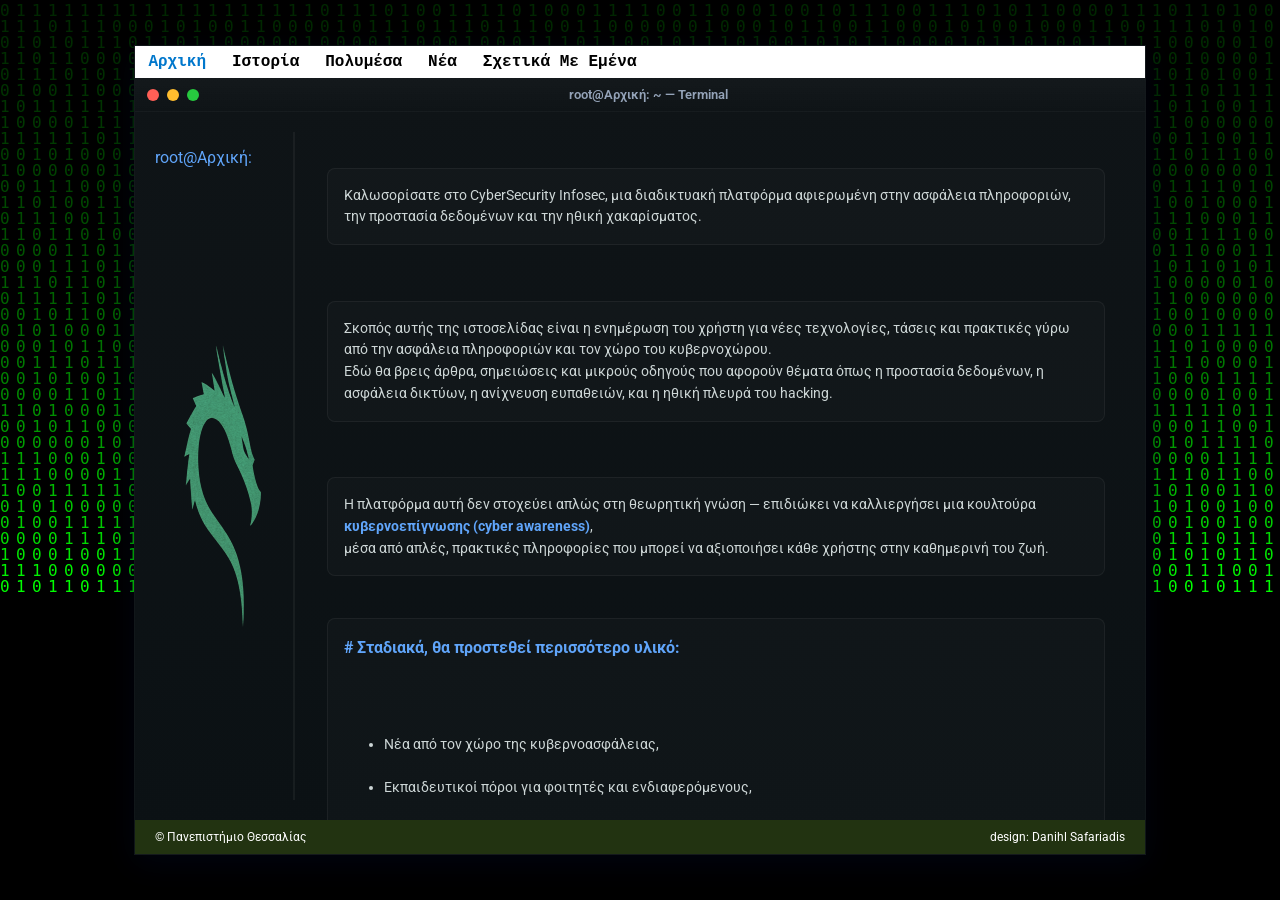
==== docs/index.html @ f3630f75 "Prepare website for GitHub Pages deployment" ====
<!doctype html>
<html lang="el">
<head>
  <meta charset="utf-8">
  <meta name="viewport" content="width=device-width,initial-scale=1">
  <title>CyberSecurity Infosec</title>
  <link rel="stylesheet" href="mystyles.css">
</head>
<body>
	<canvas id="matrix"></canvas>
	<div class="term-window" role="region" aria-label="Kali style terminal mock">
	<nav class="menu-bar">
		<ul>
			<li><a href="index.html" class="selected">Αρχική</a></li>
			<li><a href="history.html">Ιστορία</a></li>
			<li><a href="multimedia.html">Πολυμέσα</a></li>
			<li><a href="news.html">Νέα</a></li>
			<li><a href="aboutme.html">Σχετικά Με Εμένα</a></li>
		</ul>
	</nav>
	
	<!-- Top bar -->
    <div class="chrome">
		<div class="dots" aria-hidden="true">
			<div class="dot close"></div>
			<div class="dot min"></div>
			<div class="dot max"></div>
		</div>
		<div class="title">root@Αρχική: ~ — Terminal</div>
		<div style="width:36px"></div> <!-- κανει center το "root@kali: ~ — Terminal" -->
    </div>
	
	<div class="term-body">
		<nav id="leftsidebar">
			<p class="prompt">root@Αρχική:</p>
			<img src="../media/full/kali3.png" alt="sidebarlogo">
		</nav>

		<main class="terminal">
					<p>Καλωσορίσατε στο CyberSecurity Infosec, μια διαδικτυακή πλατφόρμα αφιερωμένη στην ασφάλεια πληροφοριών, την προστασία δεδομένων και την ηθική χακαρίσματος.</p>
					<p>Σκοπός αυτής της ιστοσελίδας είναι η ενημέρωση του χρήστη για νέες τεχνολογίες, τάσεις και πρακτικές γύρω από την ασφάλεια πληροφοριών και τον χώρο του κυβερνοχώρου.
					Εδώ θα βρεις άρθρα, σημειώσεις και μικρούς οδηγούς που αφορούν θέματα όπως η προστασία δεδομένων, η ασφάλεια δικτύων, η ανίχνευση ευπαθειών, και η ηθική πλευρά του hacking.</p>
					<p>Η πλατφόρμα αυτή δεν στοχεύει απλώς στη θεωρητική γνώση — επιδιώκει να καλλιεργήσει μια κουλτούρα <b class="prompt" style="font-weight:bold;">κυβερνοεπίγνωσης (cyber awareness)</b>, 
					μέσα από απλές, πρακτικές πληροφορίες που μπορεί να αξιοποιήσει κάθε χρήστης στην καθημερινή του ζωή.</p>
					<article><h3>Σταδιακά, θα προστεθεί περισσότερο υλικό:</h3>
						<ul>		
							<li>Νέα από τον χώρο της κυβερνοασφάλειας,</li>
							<li>Εκπαιδευτικοί πόροι για φοιτητές και ενδιαφερόμενους,</li>
							<li>Και προτάσεις εργαλείων για όσους θέλουν να εμβαθύνουν στον κόσμο του ethical hacking.</li>
						</ul>
					</article>
					<p>Η ασφάλεια στο διαδίκτυο δεν είναι πολυτέλεια, είναι <b class="prompt">αναγκαιότητα</b>.
					Καλώς ήρθες, λοιπόν, στον χώρο του <strong class="prompt">CyberSecurity Infosec</strong>, όπου η γνώση γίνεται η καλύτερη άμυνα.</p>
		</main>
	</div>
	
	<footer id="footer">
      <div id="leftfooter">&copy; Πανεπιστήμιο Θεσσαλίας</div>
      <div id="rightfooter">design: Danihl Safariadis</div>
    </footer>
	</div>
	<script>
		const canvas = document.getElementById("matrix");
		const ctx = canvas.getContext("2d");

		
		canvas.height = window.innerHeight;
		canvas.width = window.innerWidth;

		
		const chars = "01";
		const fontSize = 16;
		const columns = canvas.width / fontSize;

		
		const drops = Array(Math.floor(columns)).fill(1);

		function draw() {
		ctx.fillStyle = "rgba(0, 0, 0, 0.05)"; 
		ctx.fillRect(0, 0, canvas.width, canvas.height);
	
		ctx.fillStyle = "#0F0";
		ctx.font = fontSize + "px monospace";

		drops.forEach((y, i) => {
			const text = chars.charAt(Math.floor(Math.random() * chars.length));
			const x = i * fontSize;
			ctx.fillText(text, x, y * fontSize);

			if (y * fontSize > canvas.height && Math.random() > 0.975) drops[i] = 0;
			drops[i]++;
		});
	}

		setInterval(draw, 33);

		window.addEventListener("resize", () => {
		canvas.height = window.innerHeight;
		canvas.width = window.innerWidth;
	});
	</script>
</body>
</html>
---- docs/mystyles.css ----
:root{
  --bg:#0b0f12;
  --panel:#0f1417;
  --text:#cdd6d6;
  --muted:#94a3b8;
  --accent:#6ee7b7;
  --accent2:#60a5fa;
  --shadow: 0 8px 30px rgba(2,6,23,0.7);
  --font: 'Roboto', sans-serif;
}

*{box-sizing:border-box}
html,body{
	height: 100%;
	min-height: 100vh;
	overflow: hidden;
}

body{
  margin:0;
  background:linear-gradient(180deg,#071014 0%, #071014 40%, #08131a 100%);
  font-family:var(--font);
  display:flex;
  align-items:center;
  flex-direction: column;
  justify-content:center;
  padding:0;
  color:var(--text);
}


/* --- FONTS -------------------------------------------*/  
@font-face {
  font-family: 'Roboto';
  src: url('../fonts/Roboto-VariableFont_wdth,wght.ttf') format('truetype');
  font-weight: 100 900;
  font-style: normal;
}

@font-face {
  font-family: 'Roboto';
  src: url('../fonts/Roboto-Italic-VariableFont_wdth,wght.ttf') format('truetype');
  font-weight: 100 900;
  font-style: italic;
}


/* --- MENU BAR -------------------------------------------*/  
.menu-bar{
	background-color:white;
}

.menu-bar ul {
    display: flex;
    justify-content: left;
    list-style: none;
    padding: 0;
    margin: 0;
}

.menu-bar li a {
    color: black;
    text-decoration: none;
    padding: 6px 12px;
    border: 1px solid transparent;
    transition: all 0.3s ease;
    position: relative;
    font-family: 'Courier New', monospace;
    font-weight: bold;
	display: inline-block;
}

.menu-bar li{
	margin: 0;
	cursor: pointer;
	display: flex; 
}


.menu-bar li a:hover {
	background-color: rgba(0, 0, 0, 0.05);
	border-radius: 4px;
}

.menu-bar li a.selected {
	color: #0077cc;
}

.menu-bar li a::after {
    content: '>';
    position: absolute;
    right: 0;
    opacity: 0;
    transition: opacity 0.3s ease;
}

.menu-bar li a::before {
    content: '<';
    position: absolute;
    left: 0;
    opacity: 0;
    transition: opacity 0.3s ease;
}

.menu-bar li a:hover::after,
.menu-bar li a:hover::before {
  opacity: 1;
}


/* --- TERMINAL -------------------------------------------*/  

.term-window{
	width: fit-content;
	min-width:900px;
	max-width: 79vw;
	height: min(90vh, 900px);
	max-height: 95vh;
	background:linear-gradient(180deg,var(--panel), #0b1114);
	box-shadow:var(--shadow);
	display: flex;
	overflow:hidden;
	flex-direction: column;
	border:1px solid rgba(255,255,255,0.02);

}

.term-body {
	display: flex;
	height:100%;
	align-items: flex-start;   
	padding: 20px;
	gap: 12px;              
	flex: 1;                  
	overflow-y: auto;     
	overflow-x: hidden;
	min-width: 0;
}

.terminal{
	flex: 1 1 auto; 
	min-width: 0; 
	padding:0 20px;
	min-height:380px;
	margin: 0 ;
	font-size:14px;
	line-height:1.55;
	tab-size:2;
	color:var(--text);
	white-space:pre-line; 
	word-break: break-word;
	overflow-y: auto;
}

.prompt{
	color:var(--accent2);
}


.cmd{flex:1;white-space:pre-wrap;word-break:break-word;color:var(--text)}


/* --- DOTS AND TOP BAR -------------------------------------------*/  
.dots{
	display:flex;
	gap:8px
}

.dot{
	width:12px;
	height:12px;
	border-radius:50%
}

.dot.close{
	background:#ff5f56
}

.dot.min{
	background:#ffbd2e
}

.dot.max{
	background:#27c93f
}

.chrome{
  height:34px;
  display:flex;
  align-items:center;
  gap:10px;
  padding:6px 12px;
  background:linear-gradient(180deg, rgba(255,255,255,0.02), transparent);
  border-bottom:1px solid rgba(255,255,255,0.01);
}


.title{
	flex:1;
	text-align:center;
	font-size:13px;
	color:var(--muted);
	font-weight:600
}


/* --- FOOTER --------------------------------------------*/    
    #footer {
		display: flex;
		justify-content: space-between;
		align-items: center;
		background-color: #231;
		font-size: 12px;
		padding: 10px 20px;
		margin: 0;
		color:white;
    }

#leftfooter , #rightfooter{
	width:auto;
	}
	
article{
	margin: 0 0 6px 0;
	padding: 0;
}
/* --- MATRIX RAIN --------------------------------------------*/    
#matrix {
  position: fixed;
  top: 0;
  left: 0;
  width: 100%;
  height: 100%;
  z-index: -1;           
  background: black;   
}

/* --- ANIMATIONS --------------------------------------------*/    
h3::before {
  content: "# ";
  color: var(--accent2);
  animation: blink 1.2s steps(1, start) infinite;
}

.blinking::before{
	content: "# ";
	color: var(--accent2);
	animation: blink 1.2s steps(1, start) infinite;
}

.blinking::after{
	content: " #";
	color: var(--accent2);
	animation: blink 1.2s steps(1, start) infinite;
}
.blinkingunder::after{
	content: " _";
	color: gray;
	animation: blink 1.2s steps(1, start) infinite;
}

@keyframes blink {
  50% { opacity: 0; }
}

@keyframes fadingshadow {
  50% {box-shadow: 0px 0px 30px var(--accent2);}
}


/* --- SIDEBAR -------------------------------------------*/    
#leftsidebar,#rightsidebar {
	flex: 0 0 140px;  
	height:100%;
	width:100%;
	min-width: 140px;
	padding: 0;
	margin: 0;
	position:sticky;
	top:0;
	align-self: flex-start;
}

#leftsidebar{
	border-right: 2px solid rgba(255, 255, 255, 0.05);
}

#rightsidebar{
	border-left: 2px solid rgba(255, 255, 255, 0.05);
}

nav ol li a:hover{
	font-weight: bolder;
	color: blue;
	
}

nav ol li a{
	text-decoration: none; 
	color: skyblue;
}


/* --- GALLERY-------------------------------------------*/   
.gallery {
  display: grid;
  grid-template-columns: repeat(3, 1fr);
  gap: 16px;
  margin-top: 20px;
}

.gallery img {
  width: 400px;
  height: 350px;
  border-radius: 10px;
  transition: transform 0.3s ease, box-shadow 0.3s ease;
  border: 1px solid rgba(255,255,255,0.05);
}

.gallery img:hover {
  transform: scale(1.05);
  box-shadow: 0 0 10px var(--accent2);
}

/* --- VIDEO AND ANIMATION -------------------------------------------*/   
.video {
	display: block;
	position: relative;
	width: 600px;
	max-width: 100%;
	position: relative;
	margin: 30px auto;
	overflow: hidden;
	border-radius: 10px;
	animation: fadingshadow 1s infinite;
}



.video img {
  width: 100%;
  height: 100%;
  display: block;
  border-radius: 10px;
}

.video:hover{
  transform: scale(1.05);
}

/* --- TABLES -------------------------------------------*/   

table,th,td{
	border: 1px solid;
}

table {
  width: 100%;
  border-collapse: collapse;
  margin-top: 10px;
  font-family: var(--font);
}

th {
  color: var(--accent);
  font-weight: bold;
  background: rgba(255,255,255,0.05);
}

td {
  color: var(--text);
}

/* --- ARTICLE -------------------------------------------*/  

article {
  border: 1px solid rgba(255,255,255,0.05);
  background: rgba(255,255,255,0.02);
  padding: 16px;
  margin-bottom: 20px;
  border-radius: 8px;
}

article:hover {
  border-color: var(--accent2);
  box-shadow: 0 0 8px rgba(96,165,250,0.2);
}

article h3 {
  color: var(--accent2);
  margin-top: 0;
}

article p em {
  color: var(--muted);
}

/* --- EXTRA -------------------------------------------*/  
.topgap{
	padding-top:20px;
}

main  p {
  border: 1px solid rgba(255,255,255,0.05);
  background: rgba(255,255,255,0.02);
  padding: 16px;
  margin-bottom: 20px;
  border-radius: 8px;
}

main  p:hover {
  border-color: var(--accent2);
  box-shadow: 0 0 8px rgba(96,165,250,0.2);
}

main  p h3 {
  color: var(--accent2);
  margin-top: 0;
}

main p em {
  color: var(--muted);
}
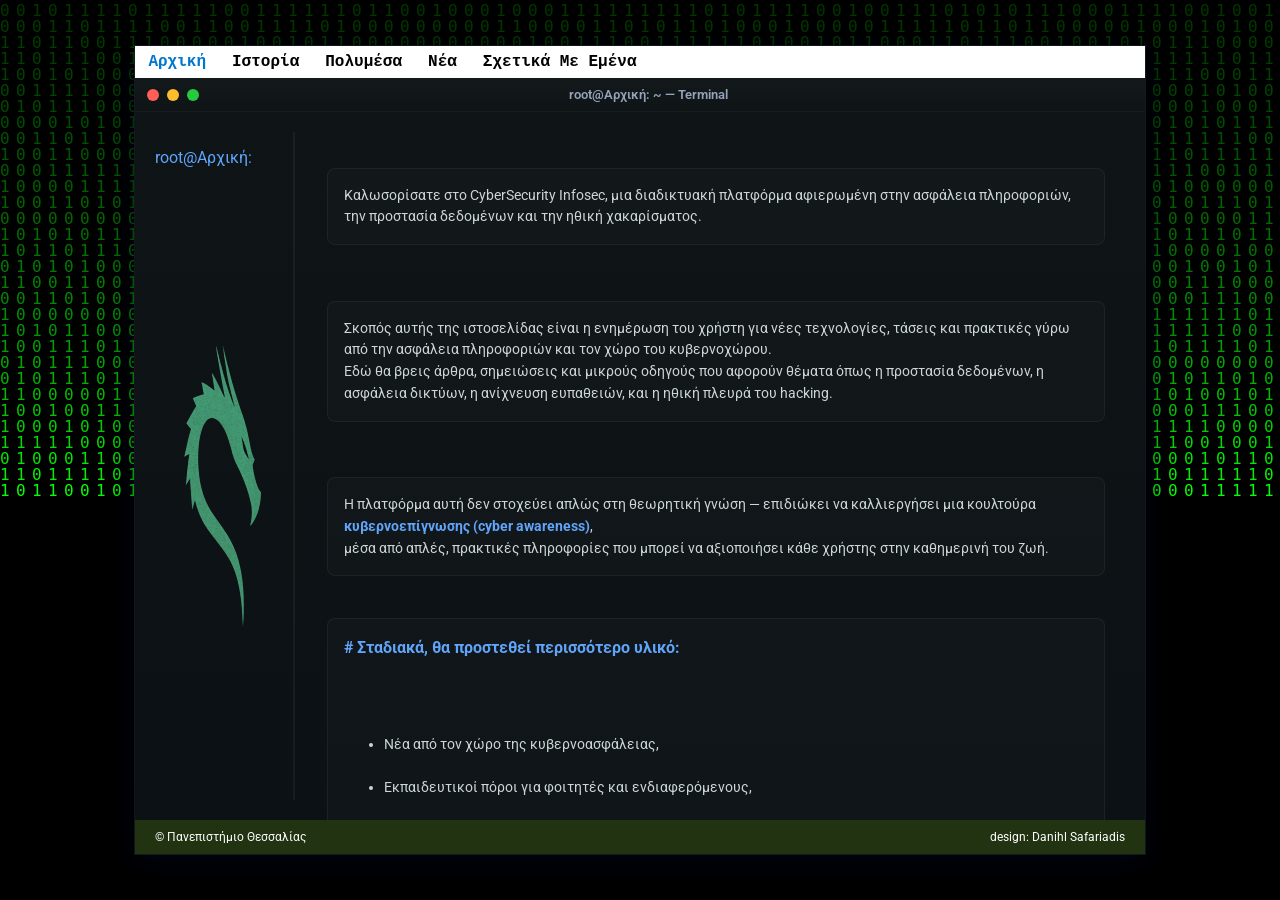
==== commit f354552c: "bug fixes" ====
--- a/docs/index.html
+++ b/docs/index.html
@@ -33,7 +33,7 @@
 	<div class="term-body">
 		<nav id="leftsidebar">
 			<p class="prompt">root@Αρχική:</p>
-			<img src="../media/full/kali3.png" alt="sidebarlogo">
+			<img src="media/full/kali3.png" alt="sidebarlogo">
 		</nav>
 
 		<main class="terminal">
